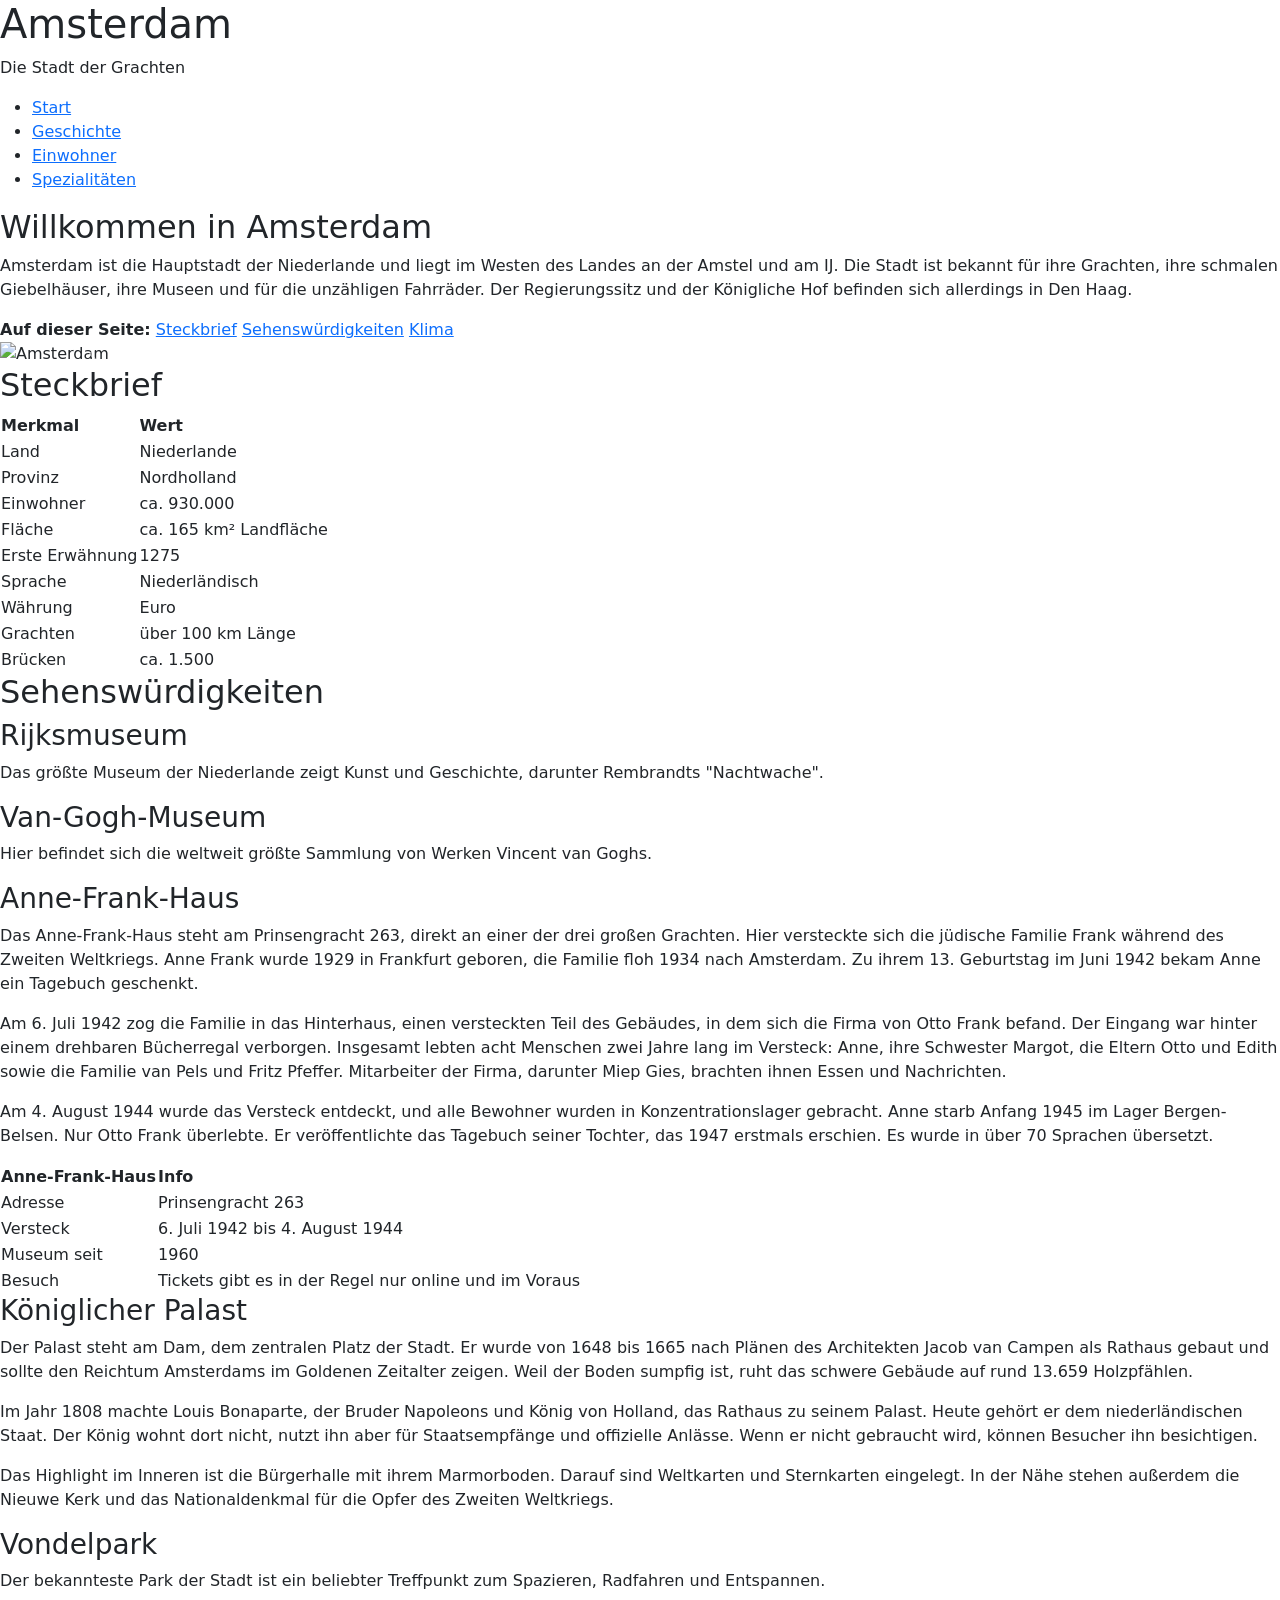
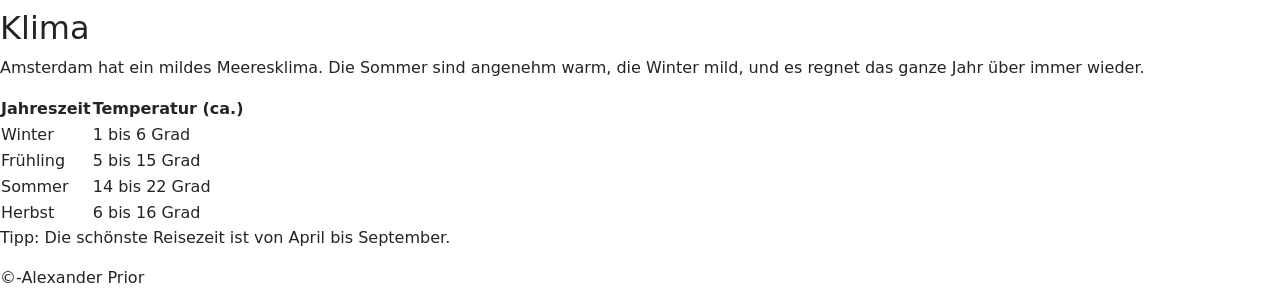
==== index.html @ 2d29dee3 "File Upload for GitHub Page" ====
<!DOCTYPE html>
<html lang="de">
<head>
  <meta charset="UTF-8">
  <meta name="viewport" content="width=device-width, initial-scale=1.0">
  <link rel="stylesheet" href="../Amsterdam/CSS/index.css">
  <link href="https://cdn.jsdelivr.net/npm/bootstrap@5.3.8/dist/css/bootstrap.min.css" rel="stylesheet">
  <script src="https://cdn.jsdelivr.net/npm/bootstrap@5.3.8/dist/js/bootstrap.bundle.min.js"></script>
</head>
<body>
<div id="seite">
  <div id="kopf">
    <h1>Amsterdam</h1>
    <p>Die Stadt der Grachten</p>
  </div>
  <div id="nav">
    <ul>
      <li><a href="../Amsterdam/index.html">Start</a></li>
      <li><a href="../Amsterdam/HTML/geschichte.html">Geschichte</a></li>
      <li><a href="../Amsterdam/HTML/einwohner.html">Einwohner</a></li>
      <li><a href="../Amsterdam/HTML/spezialitaeten.html">Spezialitäten</a></li>
    </ul>
  </div>
  <div id="inhalt">
    <h2>Willkommen in Amsterdam</h2>
    <p>Amsterdam ist die Hauptstadt der Niederlande und liegt im Westen des Landes an der Amstel und am IJ. Die Stadt ist bekannt für ihre Grachten, ihre schmalen Giebelhäuser, ihre Museen und für die unzähligen Fahrräder. Der Regierungssitz und der Königliche Hof befinden sich allerdings in Den Haag.</p>

    <div class="inhaltsverzeichnis">
      <b>Auf dieser Seite:</b>
        <a href="#steckbrief">Steckbrief</a>
        <a href="#sehenswuerdigkeiten">Sehenswürdigkeiten</a>
        <a href="#klima">Klima</a>
    </div>
    <!-- Carousel -->
<div id="demo" class="carousel slide" data-bs-ride="carousel">

  <!-- Indicators/dots -->
  <div class="carousel-indicators">
    <button type="button" data-bs-target="#demo" data-bs-slide-to="0" class="active"></button>
    <button type="button" data-bs-target="#demo" data-bs-slide-to="1"></button>
    <button type="button" data-bs-target="#demo" data-bs-slide-to="2"></button>
  </div>
  
  <!-- The slideshow/carousel -->
  <div class="carousel-inner">
    <div class="carousel-item active">
      <img src="../Amsterdam/Images/Header-1.webp" alt="Amsterdam" class="d-block">
    </div>
    <div class="carousel-item">
      <img src="../Amsterdam/Images/the-ultimate-amsterdam-travel-guide-by-the-airbaltic-blog.jpg" alt="Amsterdam" class="d-block">
    </div>
    <div class="carousel-item">
      <img src="../Amsterdam/Images/tobc7pnccwcjaspva6me.jpg" alt="Amsterdam" class="d-block">
    </div>
  </div>
  
  <!-- Left and right controls/icons -->
  <button class="carousel-control-prev" type="button" data-bs-target="#demo" data-bs-slide="prev">
    <span class="carousel-control-prev-icon"></span>
  </button>
  <button class="carousel-control-next" type="button" data-bs-target="#demo" data-bs-slide="next">
    <span class="carousel-control-next-icon"></span>
  </button>
</div>

    <h2 id="steckbrief">Steckbrief</h2>
    <table>
      <tr><th>Merkmal</th><th>Wert</th></tr>
      <tr><td>Land</td><td>Niederlande</td></tr>
      <tr><td>Provinz</td><td>Nordholland</td></tr>
      <tr><td>Einwohner</td><td>ca. 930.000</td></tr>
      <tr><td>Fläche</td><td>ca. 165 km² Landfläche</td></tr>
      <tr><td>Erste Erwähnung</td><td>1275</td></tr>
      <tr><td>Sprache</td><td>Niederländisch</td></tr>
      <tr><td>Währung</td><td>Euro</td></tr>
      <tr><td>Grachten</td><td>über 100 km Länge</td></tr>
      <tr><td>Brücken</td><td>ca. 1.500</td></tr>
    </table>

    <h2 id="sehenswuerdigkeiten">Sehenswürdigkeiten</h2>
    <h3>Rijksmuseum</h3>
    <p>Das größte Museum der Niederlande zeigt Kunst und Geschichte, darunter Rembrandts "Nachtwache".</p>
    <h3>Van-Gogh-Museum</h3>
    <p>Hier befindet sich die weltweit größte Sammlung von Werken Vincent van Goghs.</p>
    <h3>Anne-Frank-Haus</h3>
    <p>Das Anne-Frank-Haus steht am Prinsengracht 263, direkt an einer der drei großen Grachten. Hier versteckte sich die jüdische Familie Frank während des Zweiten Weltkriegs. Anne Frank wurde 1929 in Frankfurt geboren, die Familie floh 1934 nach Amsterdam. Zu ihrem 13. Geburtstag im Juni 1942 bekam Anne ein Tagebuch geschenkt.</p>
    <p>Am 6. Juli 1942 zog die Familie in das Hinterhaus, einen versteckten Teil des Gebäudes, in dem sich die Firma von Otto Frank befand. Der Eingang war hinter einem drehbaren Bücherregal verborgen. Insgesamt lebten acht Menschen zwei Jahre lang im Versteck: Anne, ihre Schwester Margot, die Eltern Otto und Edith sowie die Familie van Pels und Fritz Pfeffer. Mitarbeiter der Firma, darunter Miep Gies, brachten ihnen Essen und Nachrichten.</p>
    <p>Am 4. August 1944 wurde das Versteck entdeckt, und alle Bewohner wurden in Konzentrationslager gebracht. Anne starb Anfang 1945 im Lager Bergen-Belsen. Nur Otto Frank überlebte. Er veröffentlichte das Tagebuch seiner Tochter, das 1947 erstmals erschien. Es wurde in über 70 Sprachen übersetzt.</p>
    <table>
      <tr><th>Anne-Frank-Haus</th><th>Info</th></tr>
      <tr><td>Adresse</td><td>Prinsengracht 263</td></tr>
      <tr><td>Versteck</td><td>6. Juli 1942 bis 4. August 1944</td></tr>
      <tr><td>Museum seit</td><td>1960</td></tr>
      <tr><td>Besuch</td><td>Tickets gibt es in der Regel nur online und im Voraus</td></tr>
    </table>
    <h3>Königlicher Palast</h3>
    <p>Der Palast steht am Dam, dem zentralen Platz der Stadt. Er wurde von 1648 bis 1665 nach Plänen des Architekten Jacob van Campen als Rathaus gebaut und sollte den Reichtum Amsterdams im Goldenen Zeitalter zeigen. Weil der Boden sumpfig ist, ruht das schwere Gebäude auf rund 13.659 Holzpfählen.</p>
    <p>Im Jahr 1808 machte Louis Bonaparte, der Bruder Napoleons und König von Holland, das Rathaus zu seinem Palast. Heute gehört er dem niederländischen Staat. Der König wohnt dort nicht, nutzt ihn aber für Staatsempfänge und offizielle Anlässe. Wenn er nicht gebraucht wird, können Besucher ihn besichtigen.</p>
    <p>Das Highlight im Inneren ist die Bürgerhalle mit ihrem Marmorboden. Darauf sind Weltkarten und Sternkarten eingelegt. In der Nähe stehen außerdem die Nieuwe Kerk und das Nationaldenkmal für die Opfer des Zweiten Weltkriegs.</p>
    <h3>Vondelpark</h3>
    <p>Der bekannteste Park der Stadt ist ein beliebter Treffpunkt zum Spazieren, Radfahren und Entspannen.</p>

    <h2 id="klima">Klima</h2>
    <p>Amsterdam hat ein mildes Meeresklima. Die Sommer sind angenehm warm, die Winter mild, und es regnet das ganze Jahr über immer wieder.</p>
    <table>
      <tr><th>Jahreszeit</th><th>Temperatur (ca.)</th></tr>
      <tr><td>Winter</td><td>1 bis 6 Grad</td></tr>
      <tr><td>Frühling</td><td>5 bis 15 Grad</td></tr>
      <tr><td>Sommer</td><td>14 bis 22 Grad</td></tr>
      <tr><td>Herbst</td><td>6 bis 16 Grad</td></tr>
    </table>
    <p class="hinweis">Tipp: Die schönste Reisezeit ist von April bis September.</p>
  </div>
  <div id="fuss">&copy-Alexander Prior</div>
</div>
</body>
</html>
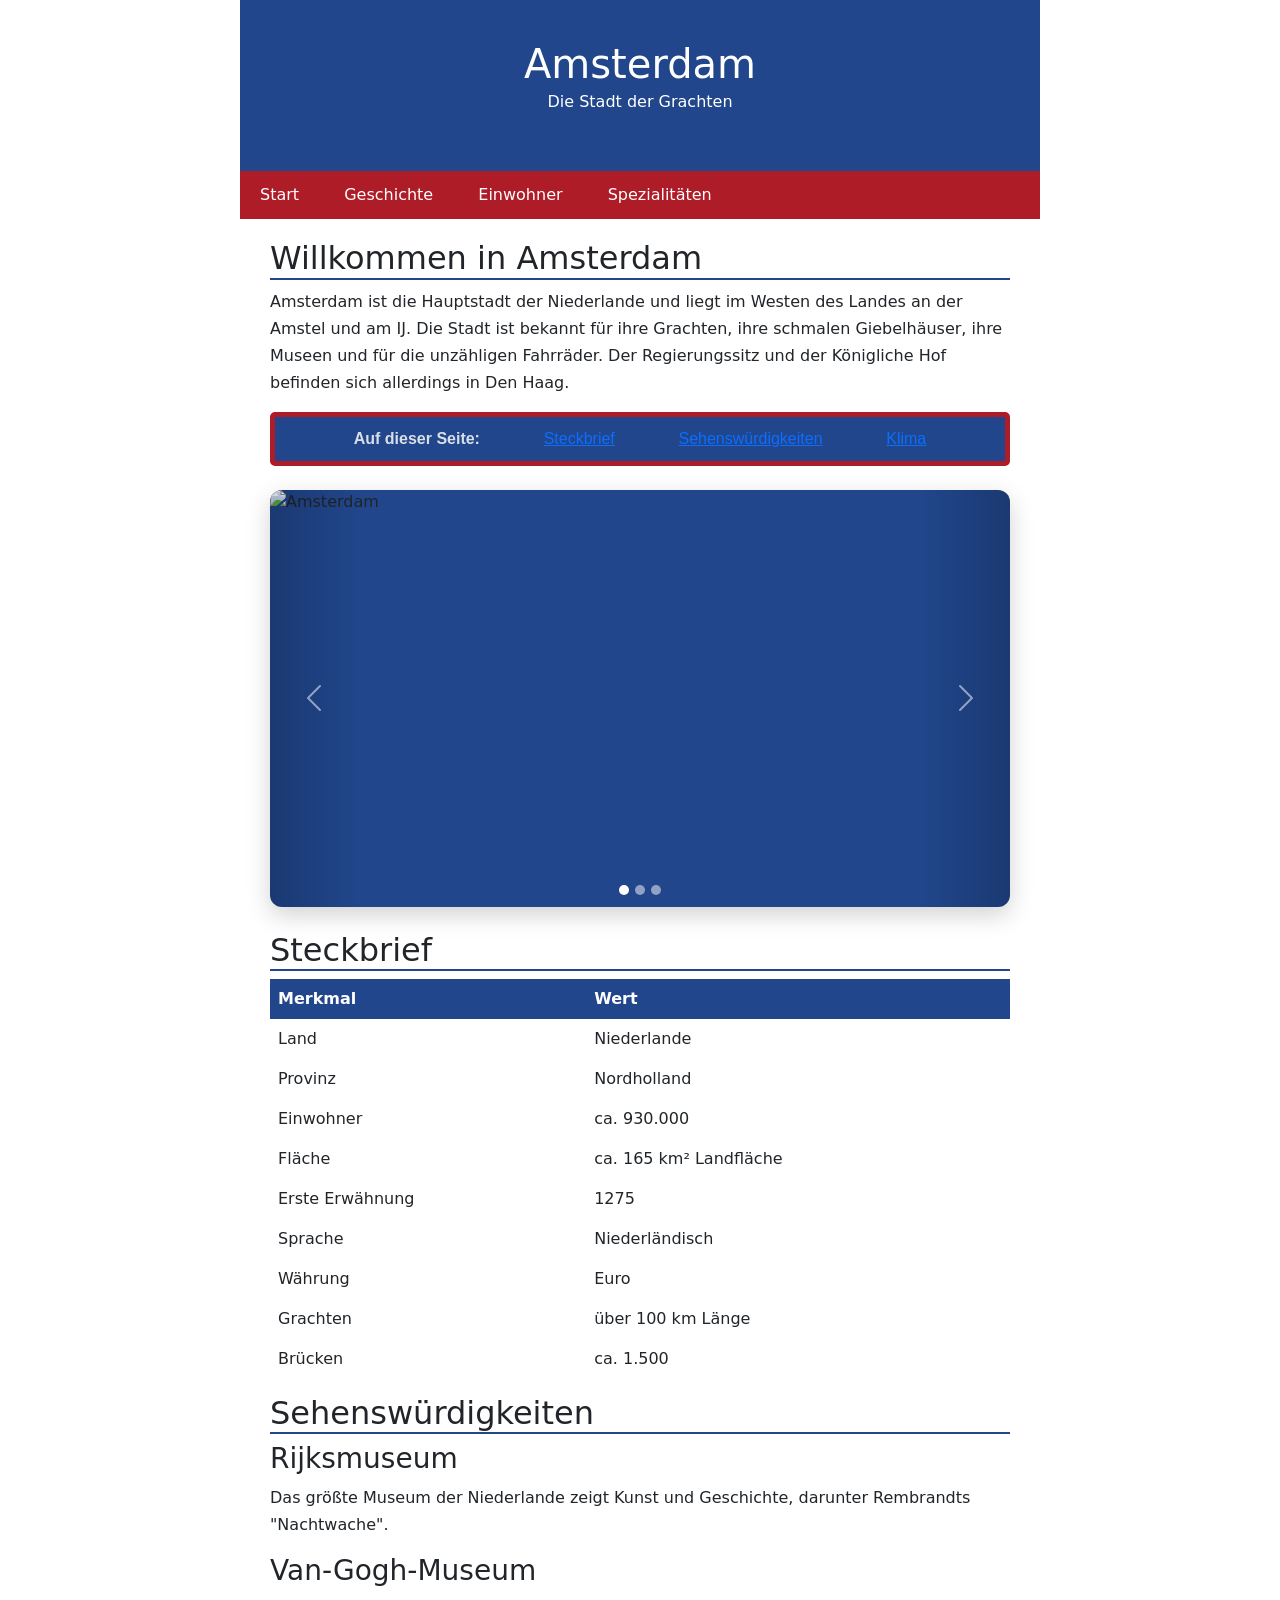
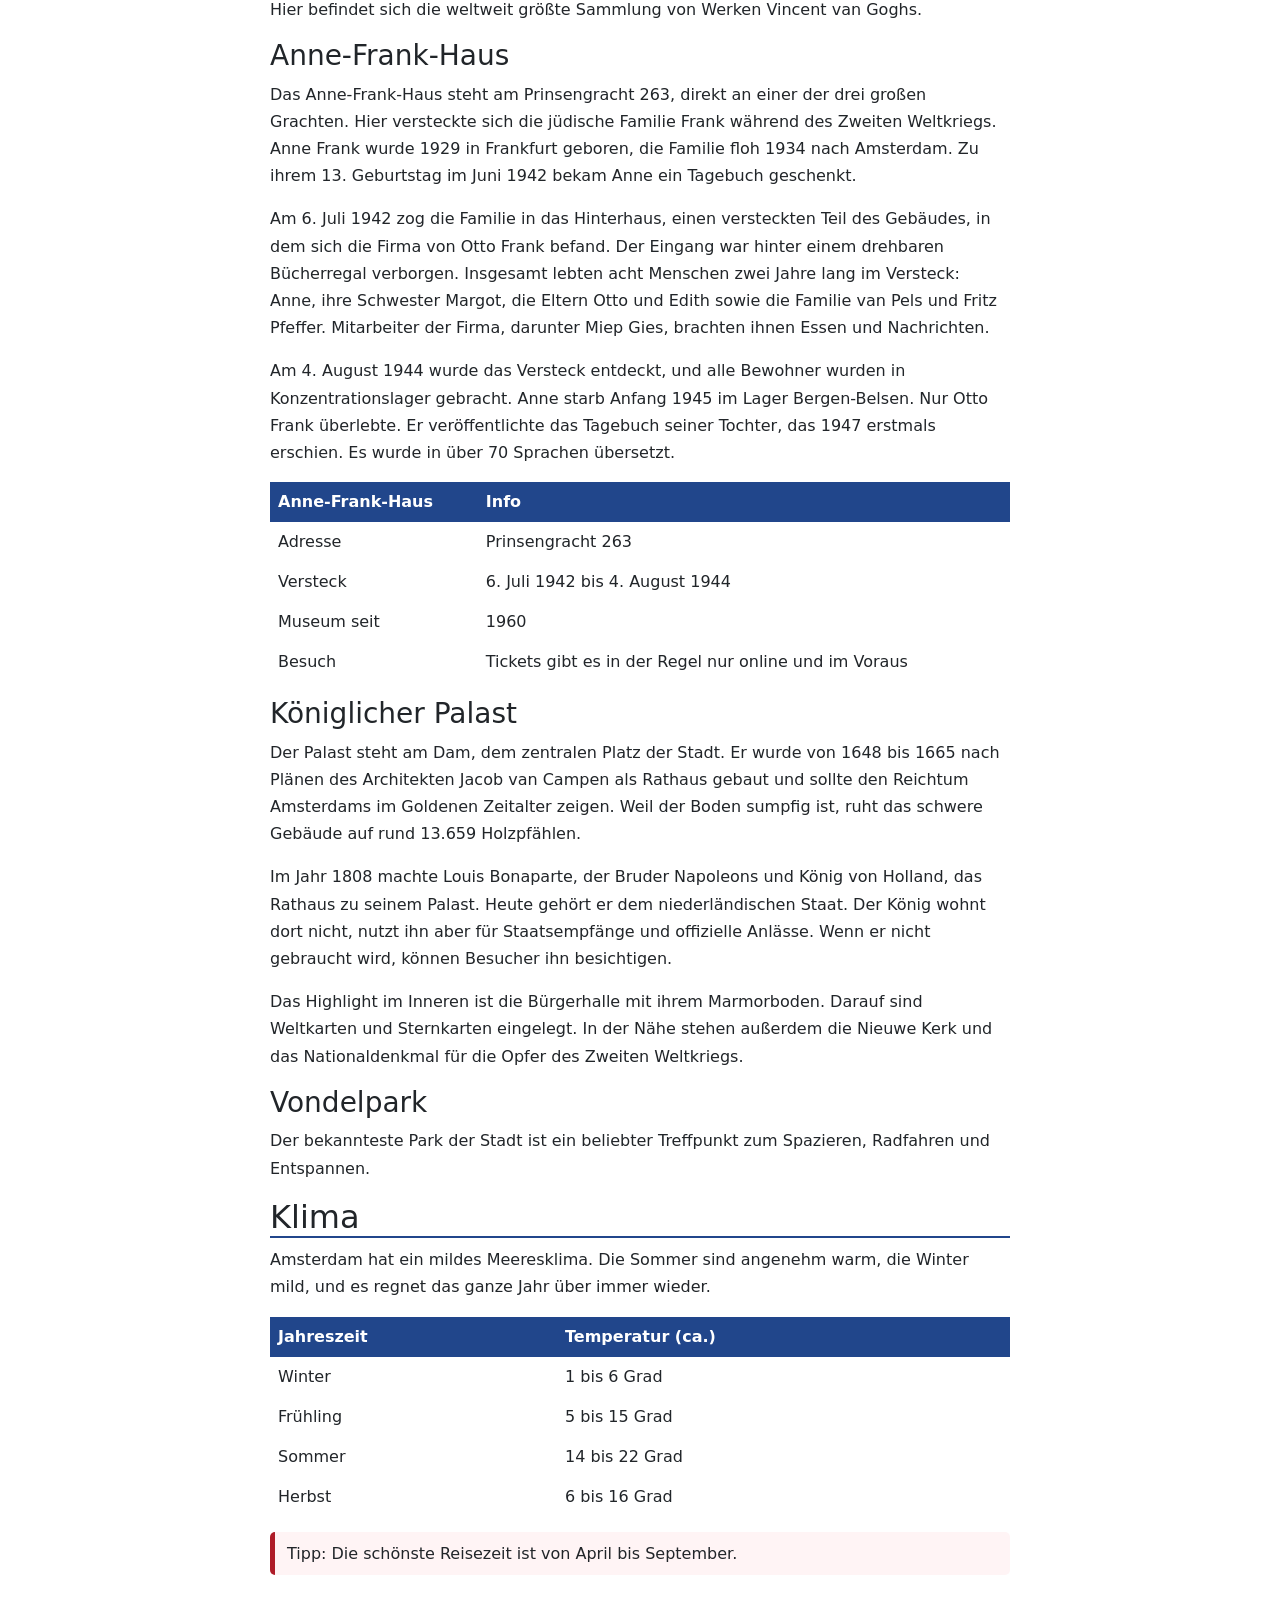
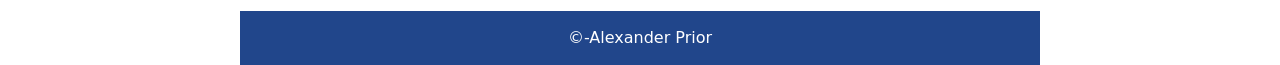
==== commit 0aca7375: "Update stylesheet link path in index.html" ====
--- a/index.html
+++ b/index.html
@@ -3,7 +3,7 @@
 <head>
   <meta charset="UTF-8">
   <meta name="viewport" content="width=device-width, initial-scale=1.0">
-  <link rel="stylesheet" href="../Amsterdam/CSS/index.css">
+  <link rel="stylesheet" href="../CSS/index.css">
   <link href="https://cdn.jsdelivr.net/npm/bootstrap@5.3.8/dist/css/bootstrap.min.css" rel="stylesheet">
   <script src="https://cdn.jsdelivr.net/npm/bootstrap@5.3.8/dist/js/bootstrap.bundle.min.js"></script>
 </head>
--- a/CSS/index.css
+++ b/CSS/index.css
@@ -0,0 +1,175 @@
+
+body {
+  font-family: Verdana, Geneva, sans-serif;
+  background-color: #f3f5f8;
+  color: #1d1d1d;
+  margin: 0;
+}
+
+#seite {
+  width: 800px;
+  margin: 0 auto;
+  background-color: #ffffff;
+}
+
+#kopf {
+  background-color: #21468b;
+  color: #ffffff;
+  text-align: center;
+  padding: 40px;
+}
+
+#kopf h1 {
+  margin: 0;
+  font-size: 40px;
+}
+
+#nav {
+  background-color: #ae1c28;
+}
+
+#nav ul {
+  list-style-type: none;
+  margin: 0;
+  padding: 0;
+  color: antiquewhite;
+}
+
+#nav li {
+  display: inline;
+}
+
+#nav a {
+  display: inline-block;
+  color: #ffffff;
+  text-decoration: none;
+  padding: 12px 20px;
+}
+
+#nav a:hover {
+  background-color: #21468b;
+}
+
+#inhalt {
+  padding: 20px 30px;
+}
+
+h2 {
+  color: #ae1c28;
+  border-bottom: 2px solid #21468b;
+}
+
+h3 {
+  color: #21468b;
+}
+
+p {
+  line-height: 1.7;
+}
+
+li {
+  margin-bottom: 5px;
+}
+
+a {
+  color: #21468b;
+}
+
+table {
+  border-collapse: collapse;
+  width: 100%;
+  margin-bottom: 15px;
+}
+
+th {
+  background-color: #21468b;
+  color: #ffffff;
+  padding: 8px;
+  text-align: left;
+}
+
+td {
+  border: 1px solid #d9dfe7;
+  padding: 8px;
+}
+
+#fuss {
+  background-color: #21468b;
+  color: #ffffff;
+  text-align: center;
+  padding: 15px;
+}
+
+.inhaltsverzeichnis {
+  display: flex;
+  justify-content: space-evenly;
+  background-color: #21468b;
+  border: 5px solid #ae1c28;
+  padding: 10px 15px;
+  border-radius: 5px;
+  font: optional;
+  font-family: Arial, Helvetica, sans-serif;
+  color:#d9dfe7;
+}
+
+.hinweis {
+  border-left: 5px solid #ae1c28;
+  background-color: #fff4f5;
+  padding: 8px 12px;
+  border-radius: 5px;
+}
+
+#demo {
+  max-width: 100%;
+  margin: 24px auto;
+  overflow: hidden;
+  border-radius: 12px;
+  box-shadow: 0 8px 24px rgba(0, 0, 0, 0.18);
+}
+
+#demo .carousel-inner {
+  aspect-ratio: 16 / 9;
+  background-color: #21468b;
+}
+
+#demo .carousel-item {
+  height: 100%;
+}
+
+#demo .carousel-item img {
+  display: block;
+  width: 100%;
+  height: 100%;
+  object-fit: cover;
+}
+
+#demo .carousel-control-prev,
+#demo .carousel-control-next {
+  width: 12%;
+  background: linear-gradient(90deg, rgba(0, 0, 0, 0.35), transparent);
+}
+
+#demo .carousel-control-next {
+  background: linear-gradient(270deg, rgba(0, 0, 0, 0.35), transparent);
+}
+
+#demo .carousel-indicators {
+  margin-bottom: 12px;
+}
+
+#demo .carousel-indicators button {
+  width: 10px;
+  height: 10px;
+  border: 0;
+  border-radius: 50%;
+}
+
+@media (max-width: 600px) {
+  #demo {
+    border-radius: 8px;
+  }
+
+  #demo .carousel-indicators {
+    margin-bottom: 6px;
+  }
+}
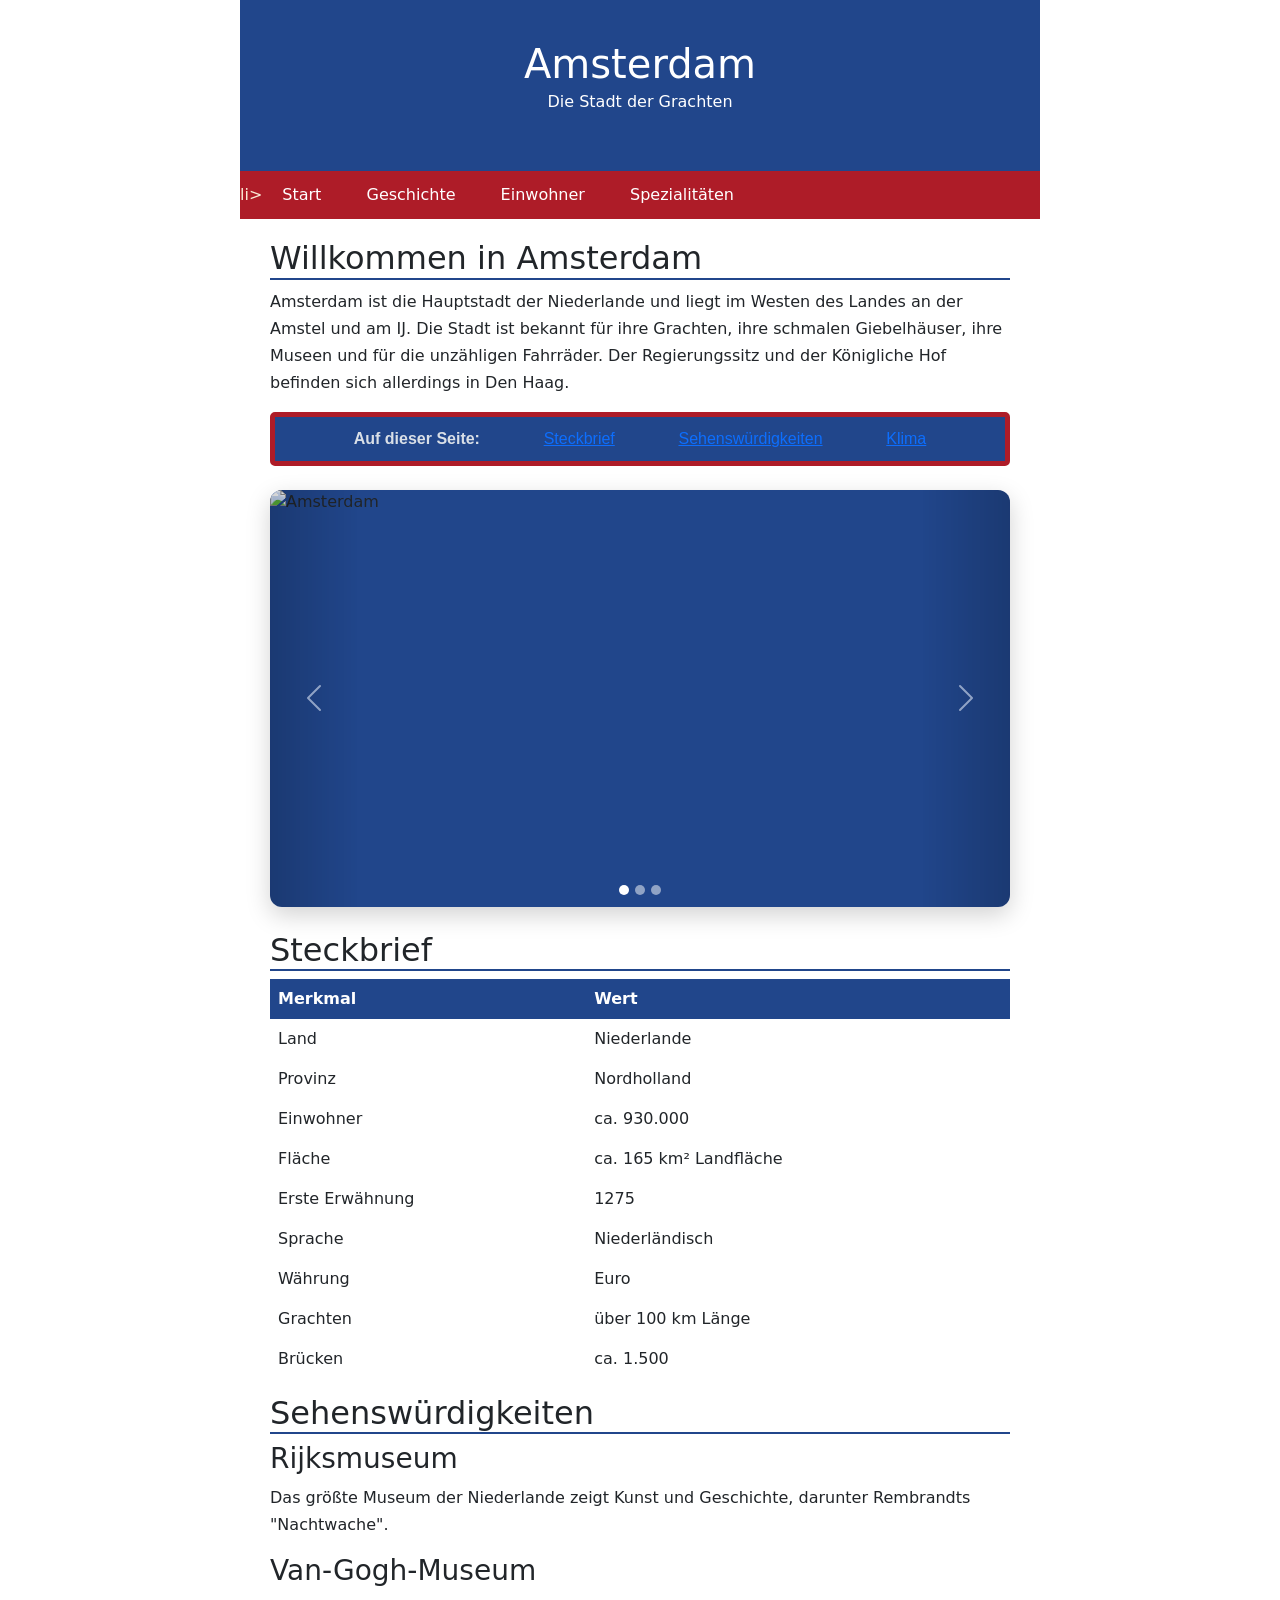
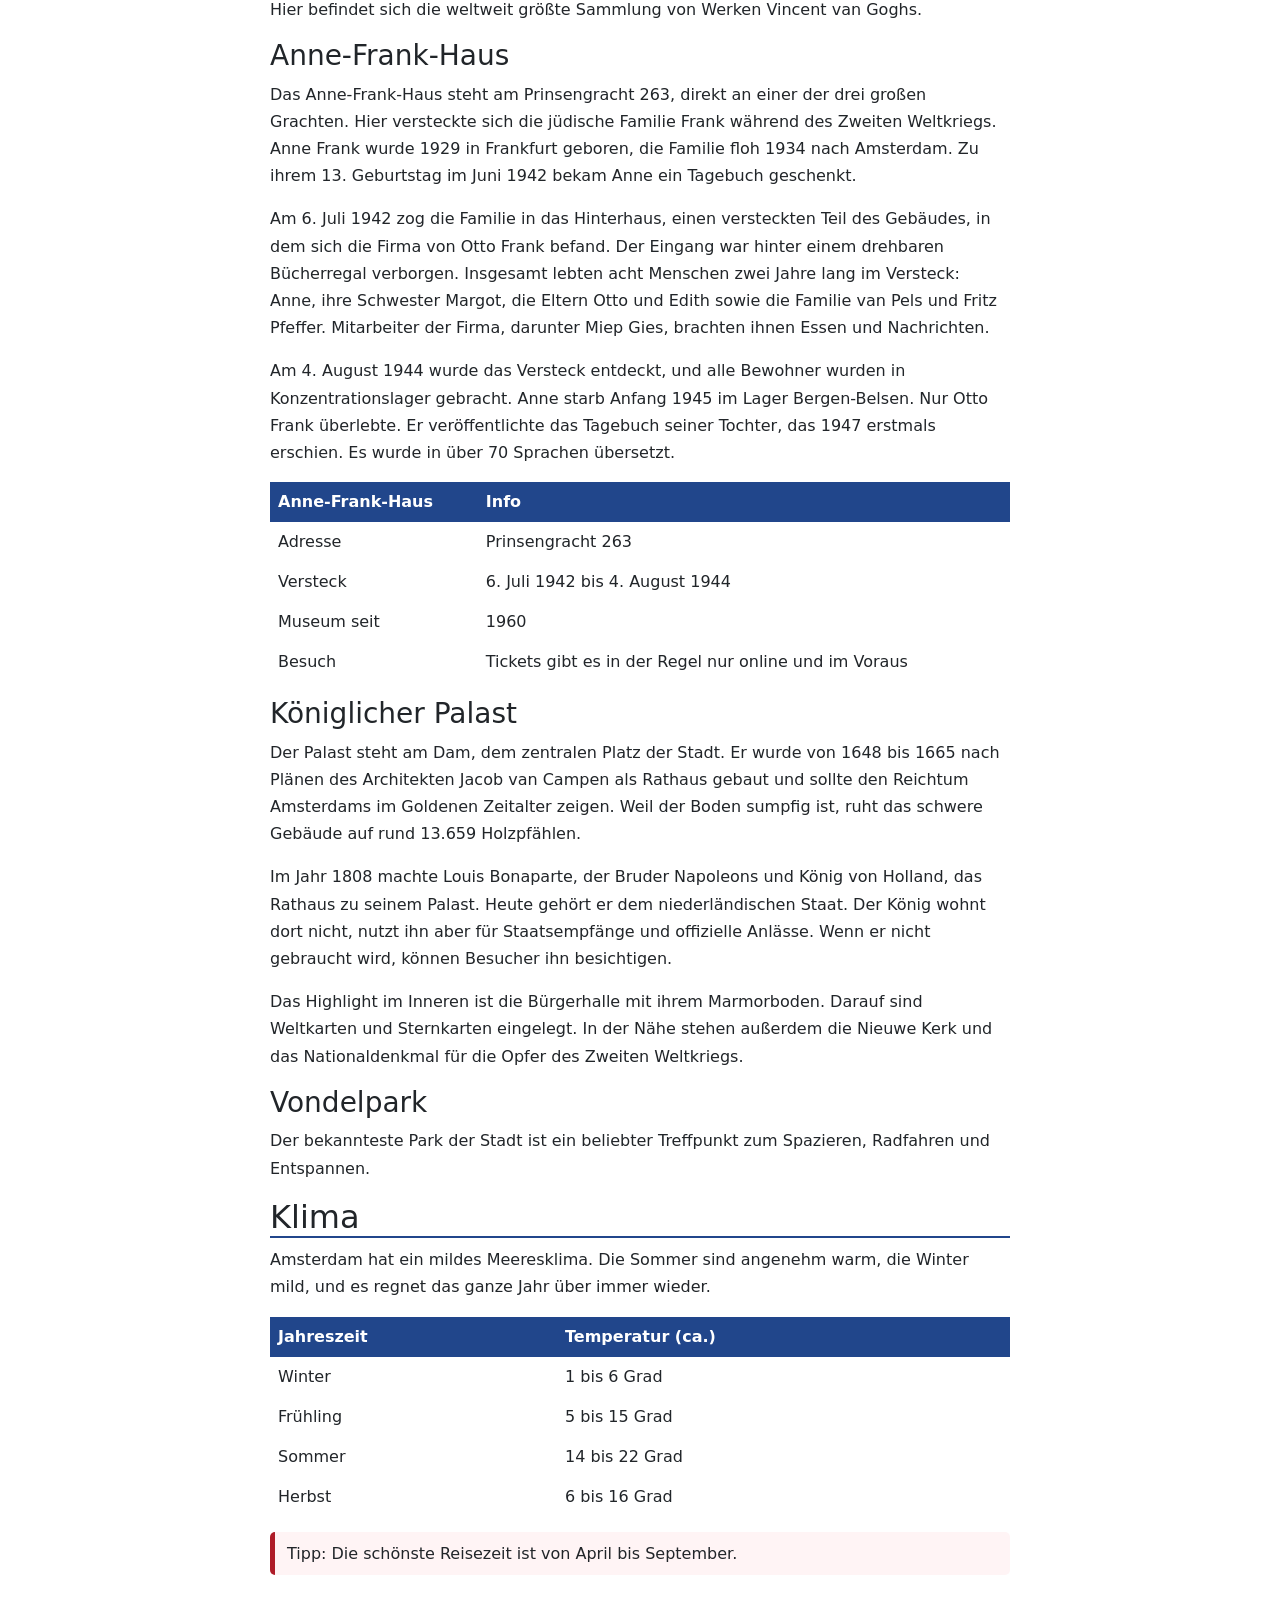
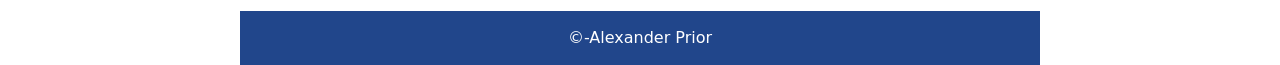
==== commit 37aaf5c8: "Update stylesheet and navigation links in index.html" ====
--- a/index.html
+++ b/index.html
@@ -3,7 +3,7 @@
 <head>
   <meta charset="UTF-8">
   <meta name="viewport" content="width=device-width, initial-scale=1.0">
-  <link rel="stylesheet" href="../CSS/index.css">
+  <link rel="stylesheet" href="CSS/index.css">
   <link href="https://cdn.jsdelivr.net/npm/bootstrap@5.3.8/dist/css/bootstrap.min.css" rel="stylesheet">
   <script src="https://cdn.jsdelivr.net/npm/bootstrap@5.3.8/dist/js/bootstrap.bundle.min.js"></script>
 </head>
@@ -15,10 +15,10 @@
   </div>
   <div id="nav">
     <ul>
-      <li><a href="../Amsterdam/index.html">Start</a></li>
-      <li><a href="../Amsterdam/HTML/geschichte.html">Geschichte</a></li>
-      <li><a href="../Amsterdam/HTML/einwohner.html">Einwohner</a></li>
-      <li><a href="../Amsterdam/HTML/spezialitaeten.html">Spezialitäten</a></li>
+      li><a href="index.html">Start</a></li>
+      <li><a href="HTML/geschichte.html">Geschichte</a></li>
+      <li><a href="HTML/einwohner.html">Einwohner</a></li>
+      <li><a href="HTML/spezialitaeten.html">Spezialitäten</a></li>
     </ul>
   </div>
   <div id="inhalt">
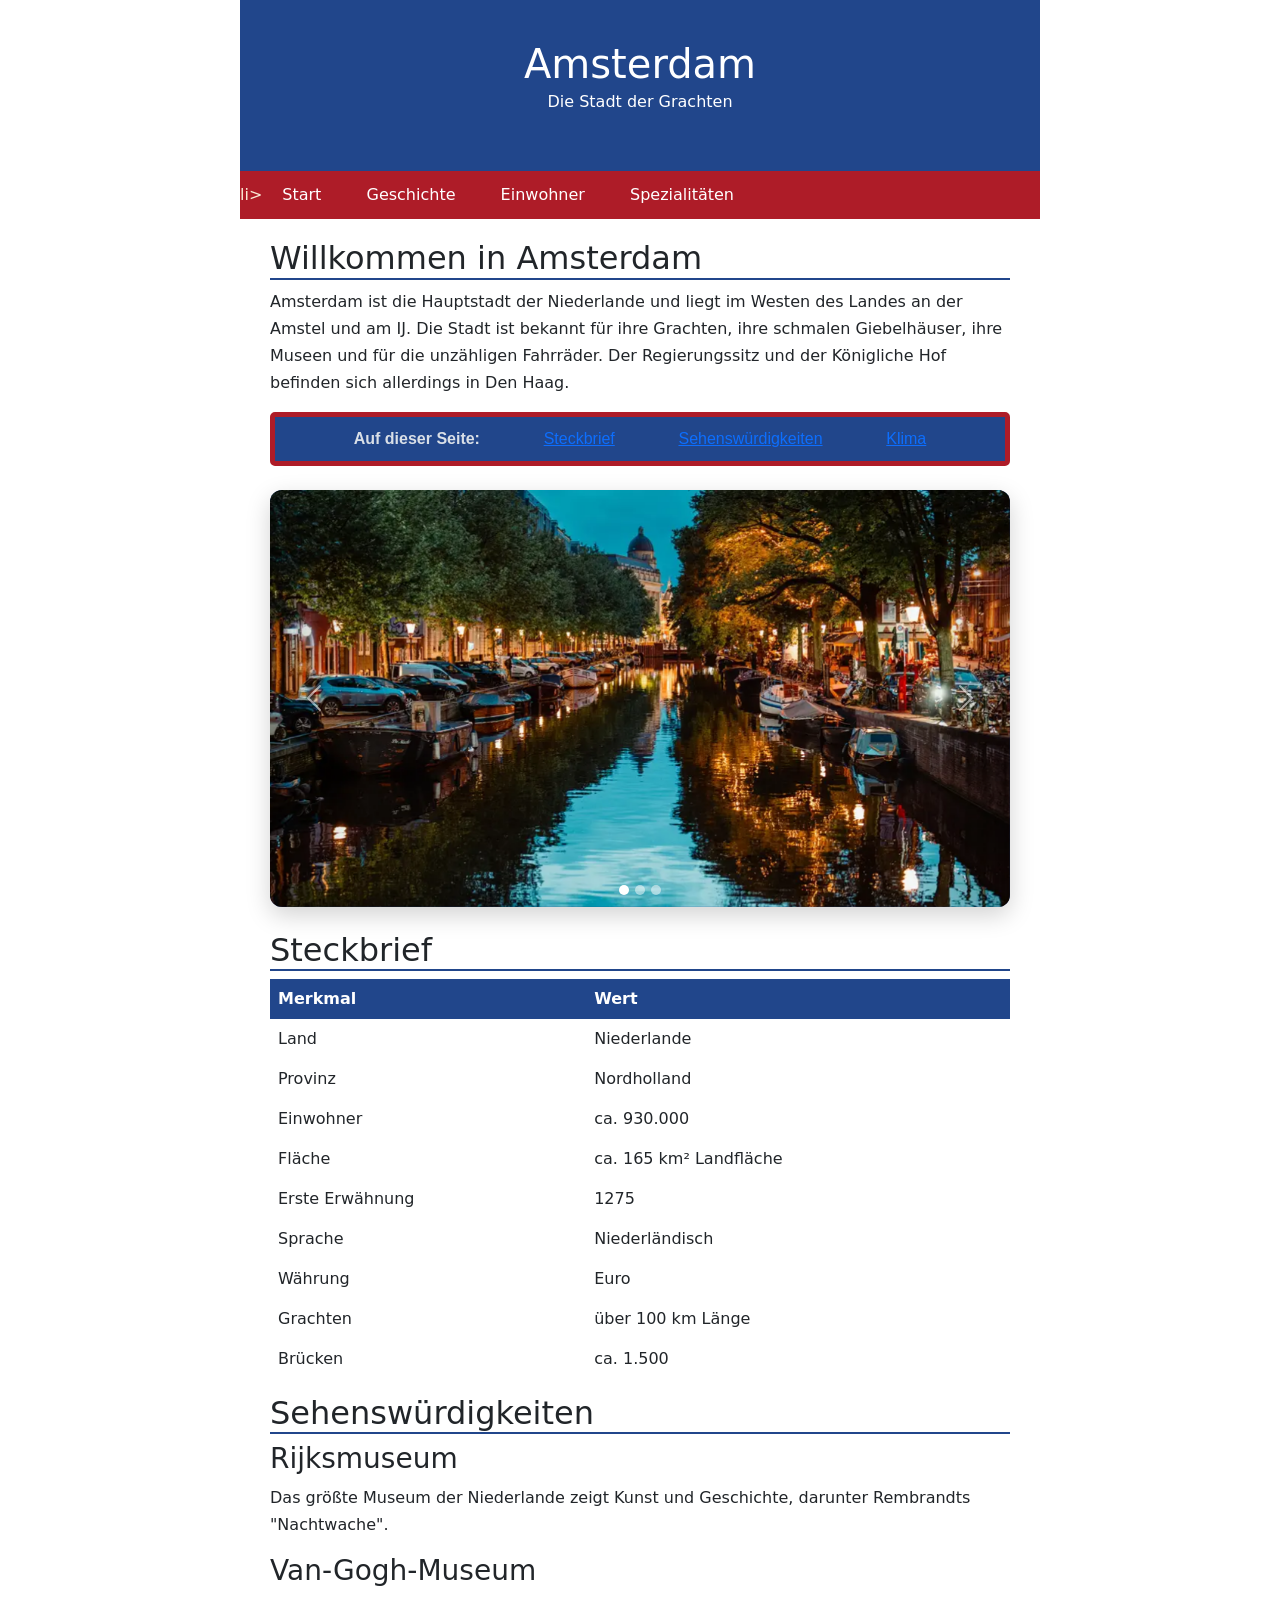
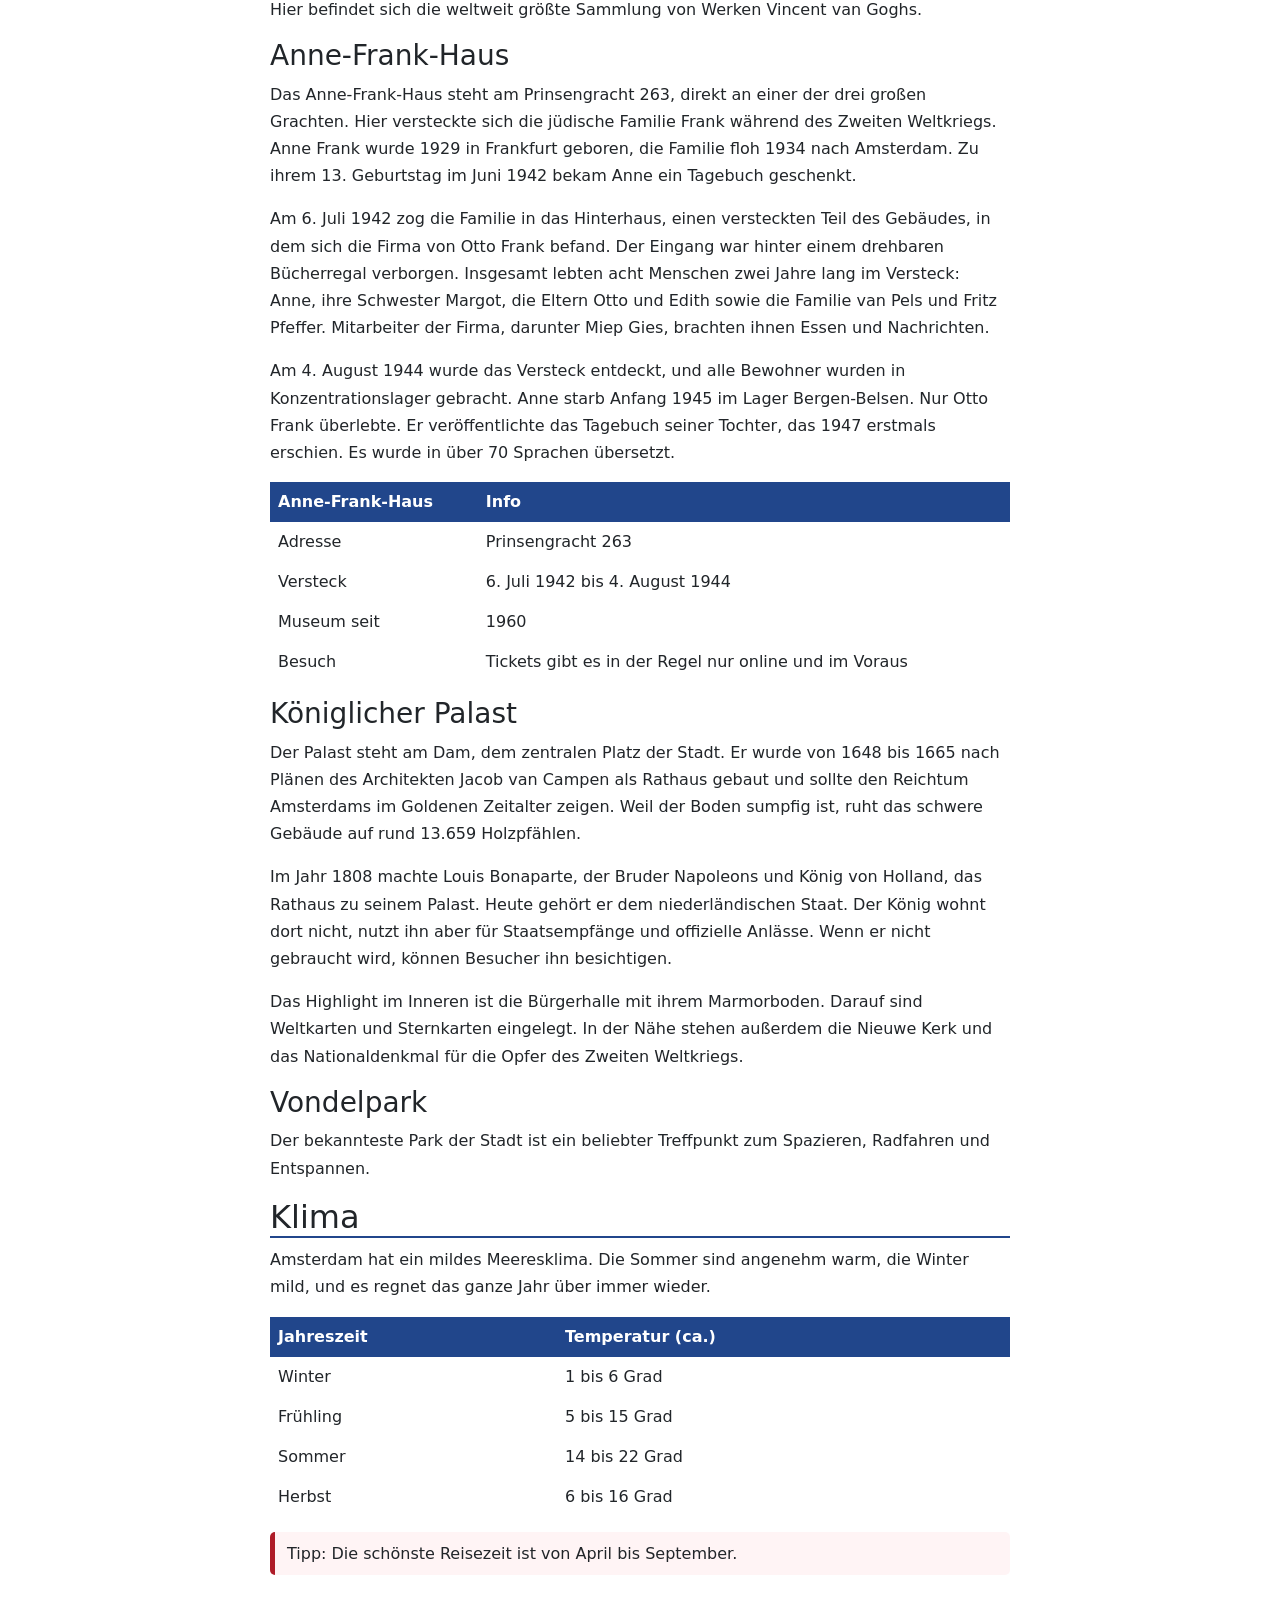
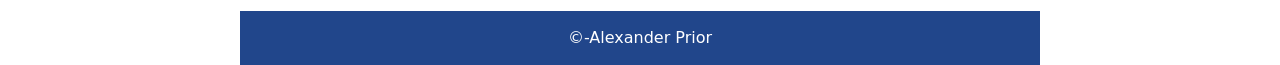
==== commit f11c1c5d: "Fix image paths in carousel section Updated image paths in the carousel to use relative paths correc" ====
--- a/index.html
+++ b/index.html
@@ -41,18 +41,18 @@
     <button type="button" data-bs-target="#demo" data-bs-slide-to="2"></button>
   </div>
   
-  <!-- The slideshow/carousel -->
-  <div class="carousel-inner">
-    <div class="carousel-item active">
-      <img src="../Amsterdam/Images/Header-1.webp" alt="Amsterdam" class="d-block">
-    </div>
-    <div class="carousel-item">
-      <img src="../Amsterdam/Images/the-ultimate-amsterdam-travel-guide-by-the-airbaltic-blog.jpg" alt="Amsterdam" class="d-block">
-    </div>
-    <div class="carousel-item">
-      <img src="../Amsterdam/Images/tobc7pnccwcjaspva6me.jpg" alt="Amsterdam" class="d-block">
-    </div>
+ <!-- The slideshow/carousel -->
+<div class="carousel-inner">
+  <div class="carousel-item active">
+    <img src="Images/Header-1.webp" alt="Amsterdam" class="d-block">
   </div>
+  <div class="carousel-item">
+    <img src="Images/the-ultimate-amsterdam-travel-guide-by-the-airbaltic-blog.jpg" alt="Amsterdam" class="d-block">
+  </div>
+  <div class="carousel-item">
+    <img src="Images/tobc7pnccwcjaspva6me.jpg" alt="Amsterdam" class="d-block">
+  </div>
+</div>
   
   <!-- Left and right controls/icons -->
   <button class="carousel-control-prev" type="button" data-bs-target="#demo" data-bs-slide="prev">
--- a/CSS/index.css
+++ b/CSS/index.css
@@ -7,11 +7,11 @@
 }
 
 #seite {
-  width: 800px;
+  width: 100%;
+  max-width: 800px;
   margin: 0 auto;
   background-color: #ffffff;
 }
-
 #kopf {
   background-color: #21468b;
   color: #ffffff;
@@ -173,3 +173,29 @@
     margin-bottom: 6px;
   }
 }
+
+@media (max-width: 850px) {
+  #seite {
+    width: 100%;
+  }
+}
+
+@media (max-width: 600px) {
+  #kopf h1 {
+    font-size: 28px;
+  }
+
+  #nav li {
+    display: block;
+  }
+
+  #inhalt {
+    padding: 15px;
+  }
+
+  .inhaltsverzeichnis {
+    flex-direction: column;
+    gap: 10px;
+    text-align: center;
+  }
+}
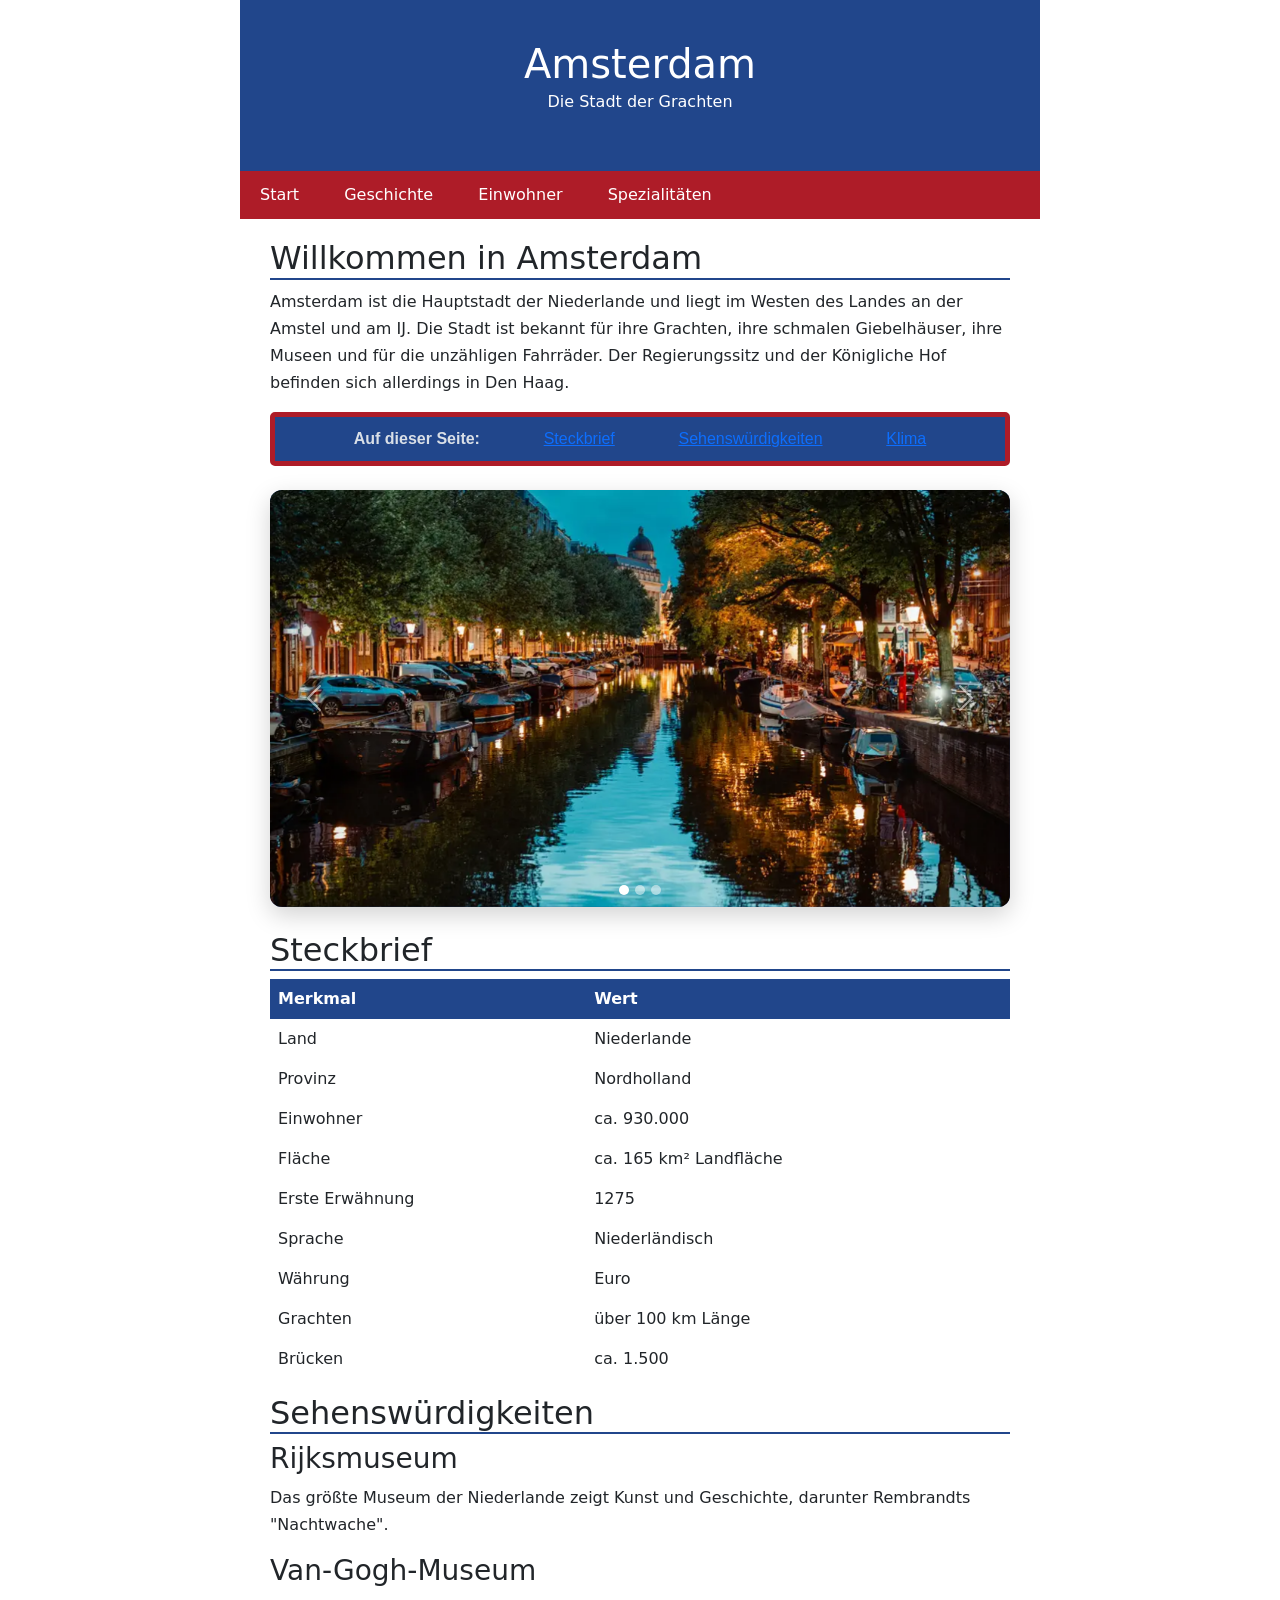
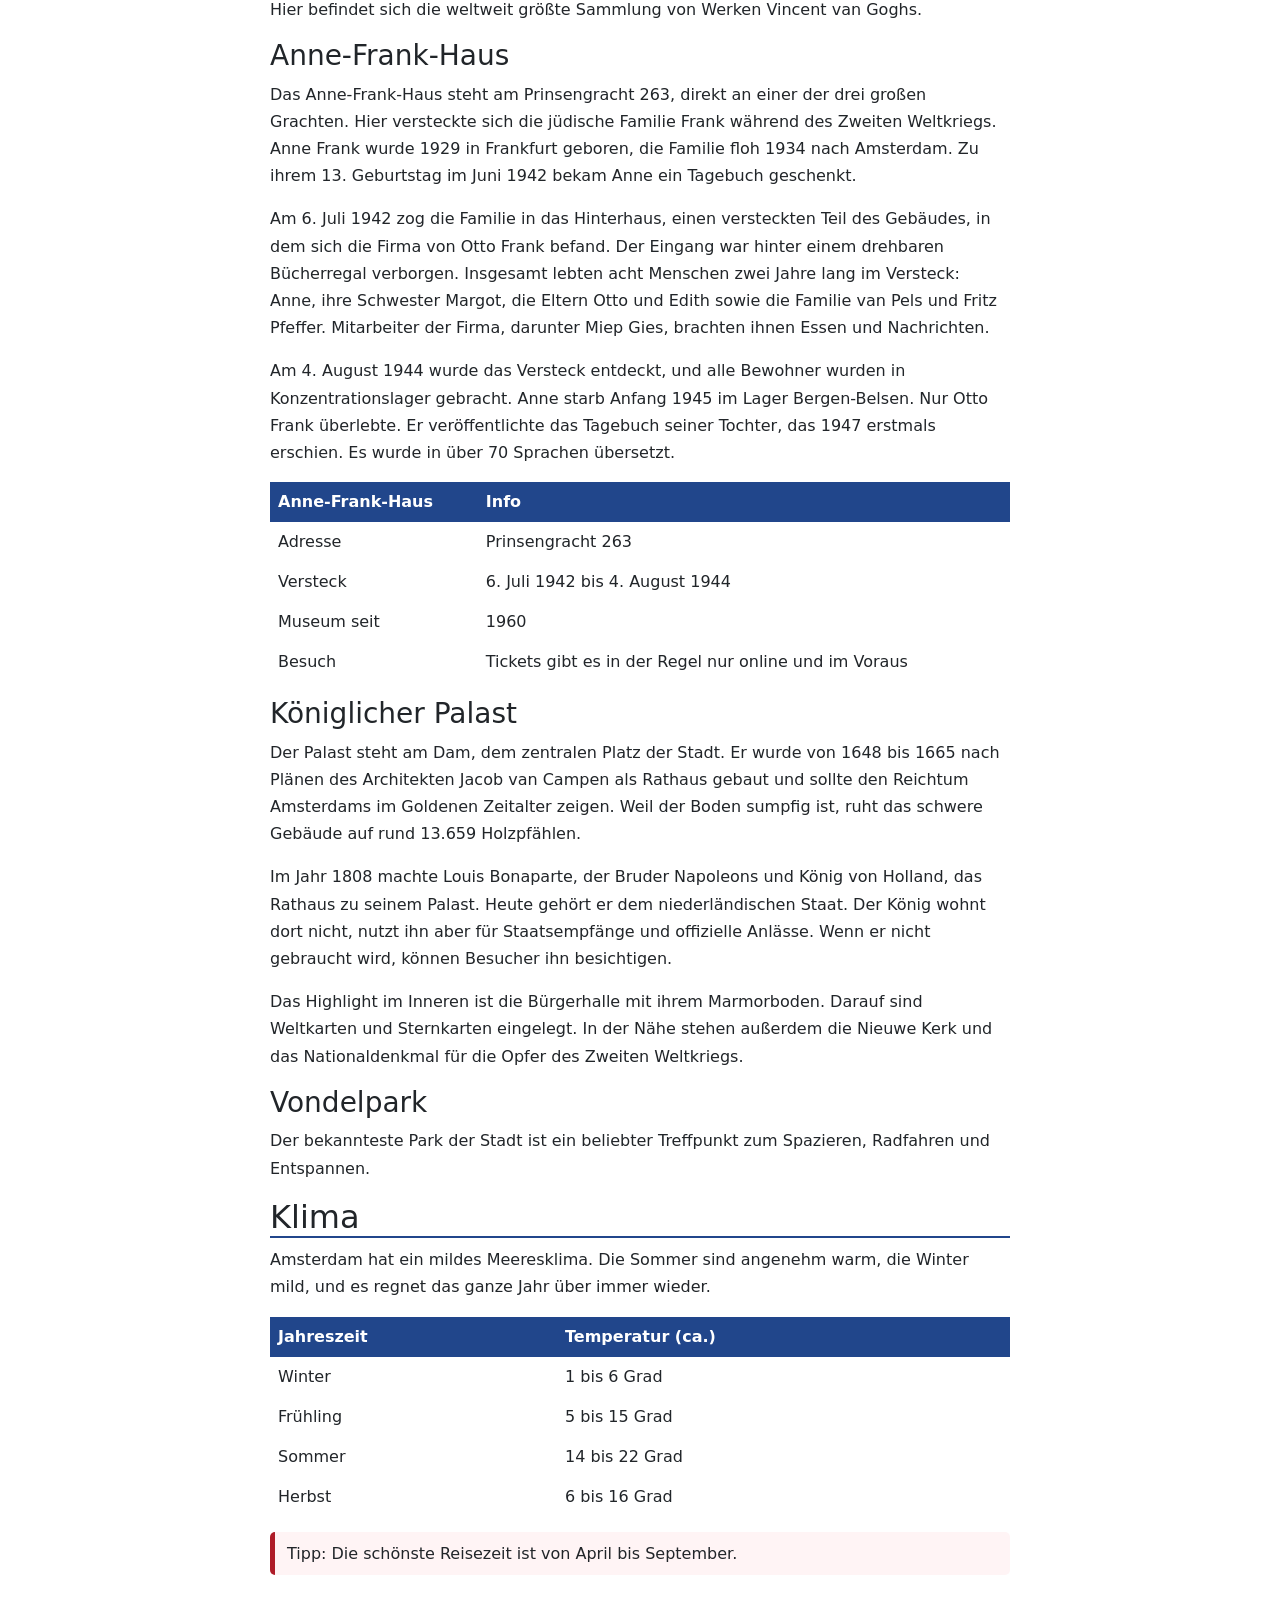
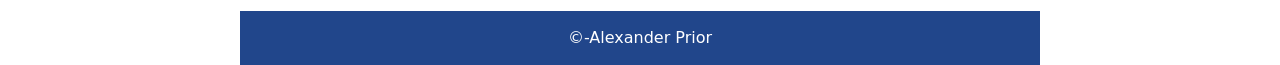
==== commit 13dd5f96: "Fix HTML syntax for navigation list item" ====
--- a/index.html
+++ b/index.html
@@ -2,7 +2,6 @@
 <html lang="de">
 <head>
   <meta charset="UTF-8">
-  <meta name="viewport" content="width=device-width, initial-scale=1.0">
   <link rel="stylesheet" href="CSS/index.css">
   <link href="https://cdn.jsdelivr.net/npm/bootstrap@5.3.8/dist/css/bootstrap.min.css" rel="stylesheet">
   <script src="https://cdn.jsdelivr.net/npm/bootstrap@5.3.8/dist/js/bootstrap.bundle.min.js"></script>
@@ -15,7 +14,7 @@
   </div>
   <div id="nav">
     <ul>
-      li><a href="index.html">Start</a></li>
+      <li><a href="index.html">Start</a></li>
       <li><a href="HTML/geschichte.html">Geschichte</a></li>
       <li><a href="HTML/einwohner.html">Einwohner</a></li>
       <li><a href="HTML/spezialitaeten.html">Spezialitäten</a></li>
--- a/CSS/index.css
+++ b/CSS/index.css
@@ -1,4 +1,3 @@
-
 body {
   font-family: Verdana, Geneva, sans-serif;
   background-color: #f3f5f8;
@@ -12,6 +11,7 @@
   margin: 0 auto;
   background-color: #ffffff;
 }
+
 #kopf {
   background-color: #21468b;
   color: #ffffff;
@@ -163,39 +163,3 @@
   border: 0;
   border-radius: 50%;
 }
-
-@media (max-width: 600px) {
-  #demo {
-    border-radius: 8px;
-  }
-
-  #demo .carousel-indicators {
-    margin-bottom: 6px;
-  }
-}
-
-@media (max-width: 850px) {
-  #seite {
-    width: 100%;
-  }
-}
-
-@media (max-width: 600px) {
-  #kopf h1 {
-    font-size: 28px;
-  }
-
-  #nav li {
-    display: block;
-  }
-
-  #inhalt {
-    padding: 15px;
-  }
-
-  .inhaltsverzeichnis {
-    flex-direction: column;
-    gap: 10px;
-    text-align: center;
-  }
-}
